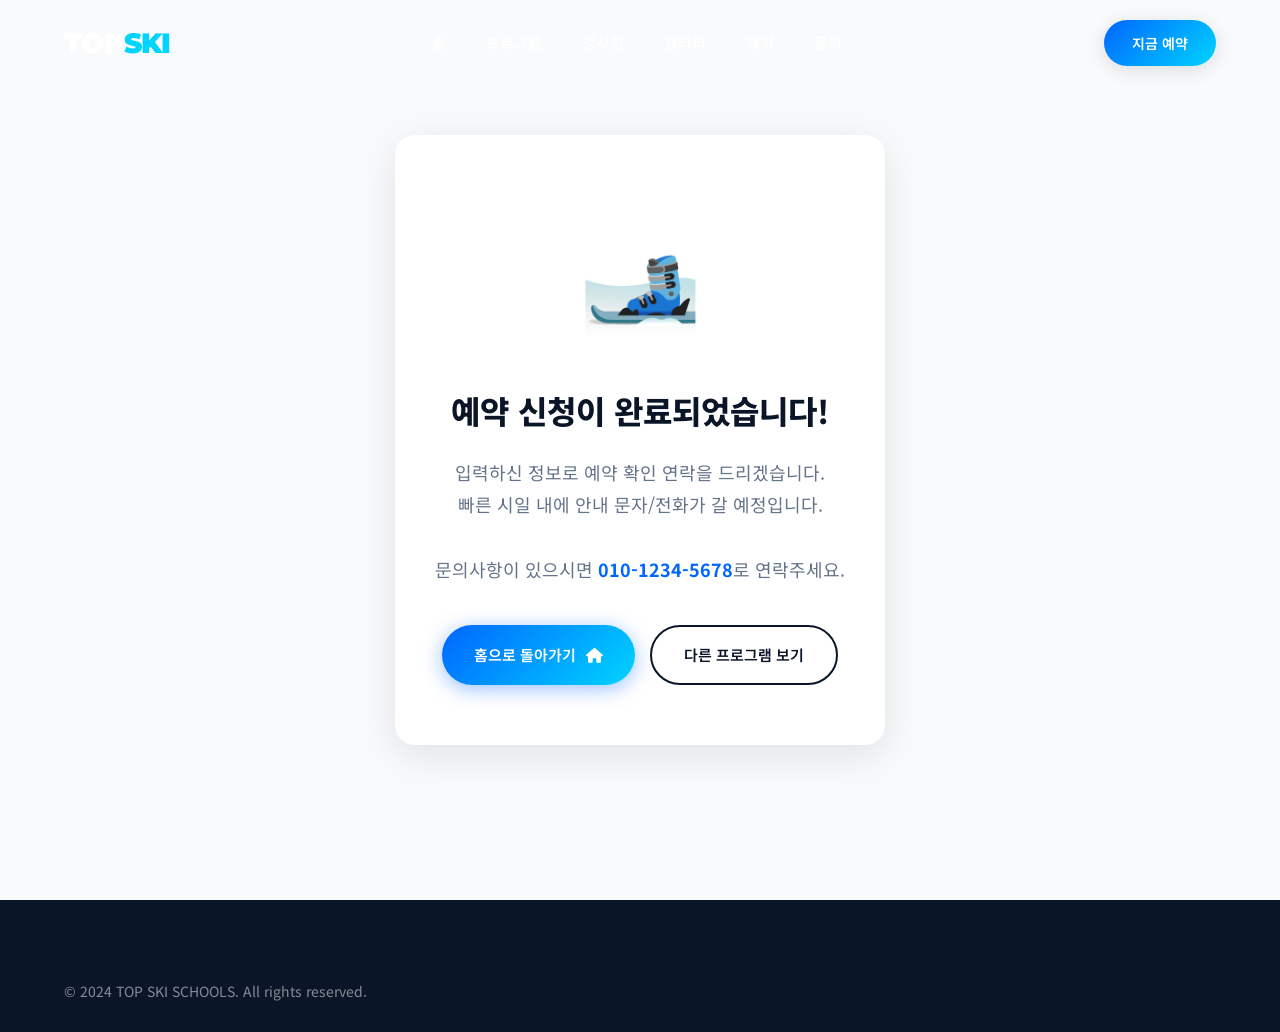
==== booking-complete.html @ 02add94c "feat: Add email notification for booking and contact forms - Integrate formsubmit.co for booking for" ====
<!DOCTYPE html>
<html lang="ko">
<head>
    <meta charset="UTF-8">
    <meta name="viewport" content="width=device-width, initial-scale=1.0">
    <title>예약 완료 - TOP SKI SCHOOLS</title>
    <link rel="stylesheet" href="css/style.css">
    <link href="https://fonts.googleapis.com/css2?family=Montserrat:wght@300;400;600;700;800;900&family=Noto+Sans+KR:wght@300;400;500;700;900&display=swap" rel="stylesheet">
    <link rel="stylesheet" href="https://cdnjs.cloudflare.com/ajax/libs/font-awesome/6.4.0/css/all.min.css">
</head>
<body>
    <!-- Navigation -->
    <nav class="navbar scrolled">
        <div class="nav-container">
            <a href="index.html" class="logo">
                <span class="logo-text">TOP<span class="accent">SKI</span></span>
            </a>
            <ul class="nav-menu">
                <li><a href="index.html" class="nav-link">홈</a></li>
                <li><a href="programs.html" class="nav-link">프로그램</a></li>
                <li><a href="instructors.html" class="nav-link">강사진</a></li>
                <li><a href="gallery.html" class="nav-link">갤러리</a></li>
                <li><a href="booking.html" class="nav-link">예약</a></li>
                <li><a href="contact.html" class="nav-link">문의</a></li>
            </ul>
            <a href="booking.html" class="nav-cta">지금 예약</a>
            <div class="hamburger">
                <span></span>
                <span></span>
                <span></span>
            </div>
        </div>
    </nav>

    <!-- Success Section -->
    <section style="min-height: 100vh; display: flex; align-items: center; justify-content: center; background: var(--light); padding-top: 100px;">
        <div class="container">
            <div style="text-align: center; max-width: 600px; margin: 0 auto; background: white; padding: 60px 40px; border-radius: 20px; box-shadow: 0 10px 40px rgba(0,0,0,0.1);">
                <div style="font-size: 100px; margin-bottom: 30px;">🎿</div>
                <h1 style="font-size: 32px; font-weight: 800; color: var(--dark); margin-bottom: 20px;">예약 신청이 완료되었습니다!</h1>
                <p style="color: var(--gray); font-size: 18px; line-height: 1.8; margin-bottom: 40px;">
                    입력하신 정보로 예약 확인 연락을 드리겠습니다.<br>
                    빠른 시일 내에 안내 문자/전화가 갈 예정입니다.<br><br>
                    문의사항이 있으시면 <strong style="color: var(--primary);">010-1234-5678</strong>로 연락주세요.
                </p>
                <div style="display: flex; gap: 15px; justify-content: center; flex-wrap: wrap;">
                    <a href="index.html" class="btn btn-primary">
                        <span>홈으로 돌아가기</span>
                        <i class="fas fa-home"></i>
                    </a>
                    <a href="programs.html" class="btn btn-outline-dark">
                        <span>다른 프로그램 보기</span>
                    </a>
                </div>
            </div>
        </div>
    </section>

    <!-- Footer -->
    <footer class="footer">
        <div class="container">
            <div class="footer-bottom" style="border-top: none; padding-top: 0;">
                <p>&copy; 2024 TOP SKI SCHOOLS. All rights reserved.</p>
            </div>
        </div>
    </footer>

    <script src="js/main.js"></script>
</body>
</html>
---- css/style.css ----
/* ============================================
   TOP SKI SCHOOLS - Main Stylesheet
   Modern, Dynamic, Responsive Design
   ============================================ */

/* CSS Variables */
:root {
    --primary: #0066FF;
    --primary-dark: #0052CC;
    --secondary: #FF4D4D;
    --accent: #00D4FF;
    --dark: #0A1628;
    --dark-light: #1A2A42;
    --light: #F8FAFC;
    --gray: #64748B;
    --gray-light: #E2E8F0;
    --white: #FFFFFF;

    --gradient-primary: linear-gradient(135deg, var(--primary) 0%, var(--accent) 100%);
    --gradient-dark: linear-gradient(135deg, var(--dark) 0%, var(--dark-light) 100%);
    --gradient-hero: linear-gradient(135deg, rgba(0,102,255,0.9) 0%, rgba(0,212,255,0.7) 100%);

    --shadow-sm: 0 2px 8px rgba(0,0,0,0.08);
    --shadow-md: 0 4px 20px rgba(0,0,0,0.12);
    --shadow-lg: 0 8px 40px rgba(0,0,0,0.16);
    --shadow-xl: 0 20px 60px rgba(0,0,0,0.2);

    --radius-sm: 8px;
    --radius-md: 12px;
    --radius-lg: 20px;
    --radius-xl: 30px;

    --transition: all 0.3s cubic-bezier(0.4, 0, 0.2, 1);
    --transition-slow: all 0.6s cubic-bezier(0.4, 0, 0.2, 1);

    --max-width: 1500px;
    --container-padding: 5%;
}

/* Reset & Base */
*, *::before, *::after {
    margin: 0;
    padding: 0;
    box-sizing: border-box;
}

html {
    scroll-behavior: smooth;
    font-size: 16px;
}

body {
    font-family: 'Noto Sans KR', 'Montserrat', sans-serif;
    background: var(--white);
    color: var(--dark);
    line-height: 1.6;
    overflow-x: hidden;
}

a {
    text-decoration: none;
    color: inherit;
    transition: var(--transition);
}

ul {
    list-style: none;
}

img {
    max-width: 100%;
    height: auto;
    display: block;
}

/* Container */
.container {
    max-width: var(--max-width);
    margin: 0 auto;
    padding: 0 var(--container-padding);
}

/* ============================================
   Preloader
   ============================================ */
.preloader {
    position: fixed;
    top: 0;
    left: 0;
    width: 100%;
    height: 100%;
    background: var(--gradient-dark);
    display: flex;
    align-items: center;
    justify-content: center;
    z-index: 10000;
    transition: opacity 0.5s, visibility 0.5s;
}

.preloader.hidden {
    opacity: 0;
    visibility: hidden;
}

.loader {
    display: flex;
    flex-direction: column;
    align-items: center;
    gap: 20px;
}

.loader .ski-icon {
    font-size: 60px;
    animation: bounce 1s ease-in-out infinite;
}

.loader span {
    color: var(--white);
    font-weight: 700;
    letter-spacing: 8px;
    font-size: 14px;
}

@keyframes bounce {
    0%, 100% { transform: translateY(0); }
    50% { transform: translateY(-20px); }
}

/* ============================================
   Navigation
   ============================================ */
.navbar {
    position: fixed;
    top: 0;
    left: 0;
    width: 100%;
    z-index: 1000;
    padding: 20px 0;
    transition: var(--transition);
}

.navbar.scrolled {
    background: rgba(255,255,255,0.98);
    padding: 15px 0;
    box-shadow: var(--shadow-md);
}

.navbar.scrolled .logo-text,
.navbar.scrolled .nav-link {
    color: var(--dark);
}

.navbar.scrolled .hamburger span {
    background: var(--dark);
}

.nav-container {
    max-width: var(--max-width);
    margin: 0 auto;
    padding: 0 var(--container-padding);
    display: flex;
    align-items: center;
    justify-content: space-between;
}

.logo-text {
    font-family: 'Montserrat', sans-serif;
    font-size: 28px;
    font-weight: 900;
    color: var(--white);
    letter-spacing: -1px;
}

.logo-text .accent {
    color: var(--accent);
}

.nav-menu {
    display: flex;
    align-items: center;
    gap: 40px;
}

.nav-link {
    font-size: 15px;
    font-weight: 500;
    color: var(--white);
    position: relative;
    padding: 5px 0;
}

.nav-link::after {
    content: '';
    position: absolute;
    bottom: 0;
    left: 0;
    width: 0;
    height: 2px;
    background: var(--accent);
    transition: var(--transition);
}

.nav-link:hover::after,
.nav-link.active::after {
    width: 100%;
}

.nav-cta {
    background: var(--gradient-primary);
    color: var(--white);
    padding: 12px 28px;
    border-radius: var(--radius-xl);
    font-weight: 600;
    font-size: 14px;
    box-shadow: var(--shadow-md);
    transition: var(--transition);
}

.nav-cta:hover {
    transform: translateY(-2px);
    box-shadow: var(--shadow-lg);
}

.hamburger {
    display: none;
    flex-direction: column;
    gap: 6px;
    cursor: pointer;
    padding: 10px;
}

.hamburger span {
    width: 28px;
    height: 2px;
    background: var(--white);
    transition: var(--transition);
}

.hamburger.active span:nth-child(1) {
    transform: rotate(45deg) translate(6px, 6px);
}

.hamburger.active span:nth-child(2) {
    opacity: 0;
}

.hamburger.active span:nth-child(3) {
    transform: rotate(-45deg) translate(6px, -6px);
}

/* ============================================
   Hero Section
   ============================================ */
.hero {
    position: relative;
    min-height: 100vh;
    display: flex;
    align-items: center;
    overflow: hidden;
}

.hero-bg {
    position: absolute;
    top: 0;
    left: 0;
    width: 100%;
    height: 100%;
    z-index: -1;
}

.hero-video {
    width: 100%;
    height: 100%;
    object-fit: cover;
}

.hero-overlay {
    position: absolute;
    top: 0;
    left: 0;
    width: 100%;
    height: 100%;
    background: linear-gradient(135deg, rgba(10,22,40,0.85) 0%, rgba(0,102,255,0.6) 100%);
}

.hero-content {
    max-width: var(--max-width);
    margin: 0 auto;
    padding: 0 var(--container-padding);
    padding-top: 100px;
    display: flex;
    align-items: center;
    justify-content: space-between;
    width: 100%;
}

.hero-text {
    max-width: 700px;
}

.hero-subtitle {
    display: inline-block;
    color: var(--accent);
    font-family: 'Montserrat', sans-serif;
    font-size: 14px;
    font-weight: 700;
    letter-spacing: 4px;
    margin-bottom: 20px;
}

.hero-title {
    color: var(--white);
    font-size: clamp(40px, 8vw, 80px);
    font-weight: 900;
    line-height: 1.1;
    margin-bottom: 25px;
}

.hero-title .line {
    display: block;
}

.hero-desc {
    color: rgba(255,255,255,0.85);
    font-size: 18px;
    line-height: 1.8;
    margin-bottom: 40px;
}

.hero-btns {
    display: flex;
    gap: 20px;
    flex-wrap: wrap;
}

.hero-stats {
    display: flex;
    flex-direction: column;
    gap: 40px;
    padding: 40px;
    background: rgba(255,255,255,0.1);
    backdrop-filter: blur(10px);
    border-radius: var(--radius-lg);
    border: 1px solid rgba(255,255,255,0.2);
}

.stat-item {
    text-align: center;
    color: var(--white);
}

.stat-number {
    display: block;
    font-family: 'Montserrat', sans-serif;
    font-size: 48px;
    font-weight: 800;
    color: var(--accent);
    line-height: 1;
}

.stat-label {
    font-size: 14px;
    opacity: 0.8;
    margin-top: 5px;
}

.scroll-indicator {
    position: absolute;
    bottom: 40px;
    left: 50%;
    transform: translateX(-50%);
    display: flex;
    flex-direction: column;
    align-items: center;
    gap: 10px;
    color: var(--white);
    font-size: 12px;
    opacity: 0.7;
}

.mouse {
    width: 26px;
    height: 40px;
    border: 2px solid rgba(255,255,255,0.5);
    border-radius: 20px;
    position: relative;
}

.wheel {
    width: 4px;
    height: 8px;
    background: var(--white);
    border-radius: 2px;
    position: absolute;
    top: 8px;
    left: 50%;
    transform: translateX(-50%);
    animation: scroll 2s infinite;
}

@keyframes scroll {
    0% { opacity: 1; transform: translateX(-50%) translateY(0); }
    100% { opacity: 0; transform: translateX(-50%) translateY(15px); }
}

@keyframes fadeInUp {
    to { opacity: 0.7; }
}

/* Diagonal Elements */
.diagonal-bottom {
    position: absolute;
    bottom: -1px;
    left: 0;
    width: 100%;
    height: 150px;
    background: var(--white);
    clip-path: polygon(0 100%, 100% 100%, 100% 0);
}

.diagonal-top {
    position: absolute;
    top: -1px;
    left: 0;
    width: 100%;
    height: 150px;
    background: var(--white);
    clip-path: polygon(0 0, 100% 100%, 0 100%);
}

.diagonal-section {
    position: absolute;
    bottom: -80px;
    left: 0;
    width: 100%;
    height: 160px;
    background: inherit;
    transform: skewY(-3deg);
    z-index: 1;
}

.diagonal-section.reverse {
    transform: skewY(3deg);
}

/* ============================================
   Buttons
   ============================================ */
.btn {
    display: inline-flex;
    align-items: center;
    gap: 10px;
    padding: 16px 32px;
    border-radius: var(--radius-xl);
    font-weight: 600;
    font-size: 15px;
    cursor: pointer;
    transition: var(--transition);
    border: none;
    outline: none;
}

.btn-primary {
    background: var(--gradient-primary);
    color: var(--white);
    box-shadow: 0 4px 20px rgba(0,102,255,0.4);
}

.btn-primary:hover {
    transform: translateY(-3px);
    box-shadow: 0 8px 30px rgba(0,102,255,0.5);
}

.btn-primary i {
    transition: var(--transition);
}

.btn-primary:hover i {
    transform: translateX(5px);
}

.btn-outline {
    background: transparent;
    color: var(--white);
    border: 2px solid rgba(255,255,255,0.5);
}

.btn-outline:hover {
    background: var(--white);
    color: var(--dark);
    border-color: var(--white);
}

.btn-outline-dark {
    background: transparent;
    color: var(--dark);
    border: 2px solid var(--dark);
}

.btn-outline-dark:hover {
    background: var(--dark);
    color: var(--white);
}

.btn-outline-white {
    background: transparent;
    color: var(--white);
    border: 2px solid var(--white);
}

.btn-outline-white:hover {
    background: var(--white);
    color: var(--dark);
}

.btn-white {
    background: var(--white);
    color: var(--primary);
    box-shadow: var(--shadow-lg);
}

.btn-white:hover {
    transform: translateY(-3px);
    box-shadow: var(--shadow-xl);
}

.btn-large {
    padding: 20px 40px;
    font-size: 16px;
}

.btn-small {
    padding: 10px 20px;
    font-size: 13px;
}

/* ============================================
   Section Styles
   ============================================ */
section {
    position: relative;
    padding: 120px 0;
    overflow: hidden;
}

.section-header {
    text-align: center;
    margin-bottom: 60px;
}

.section-header.light .section-title {
    color: var(--white);
}

.section-header.light .section-tag {
    color: var(--accent);
}

.section-tag {
    display: inline-block;
    font-family: 'Montserrat', sans-serif;
    font-size: 13px;
    font-weight: 700;
    letter-spacing: 3px;
    color: var(--primary);
    margin-bottom: 15px;
}

.section-title {
    font-size: clamp(32px, 5vw, 48px);
    font-weight: 800;
    color: var(--dark);
    line-height: 1.2;
}

/* ============================================
   Features Section
   ============================================ */
.features {
    background: var(--light);
    padding-bottom: 180px;
}

.features-grid {
    display: grid;
    grid-template-columns: repeat(4, 1fr);
    gap: 30px;
}

.feature-card {
    background: var(--white);
    padding: 40px 30px;
    border-radius: var(--radius-lg);
    text-align: center;
    box-shadow: var(--shadow-sm);
    transition: var(--transition);
    position: relative;
    overflow: hidden;
}

.feature-card::before {
    content: '';
    position: absolute;
    top: 0;
    left: 0;
    width: 100%;
    height: 4px;
    background: var(--gradient-primary);
    transform: scaleX(0);
    transition: var(--transition);
}

.feature-card:hover {
    transform: translateY(-10px);
    box-shadow: var(--shadow-lg);
}

.feature-card:hover::before {
    transform: scaleX(1);
}

.feature-icon {
    width: 80px;
    height: 80px;
    margin: 0 auto 25px;
    background: var(--gradient-primary);
    border-radius: 50%;
    display: flex;
    align-items: center;
    justify-content: center;
    font-size: 32px;
    color: var(--white);
}

.feature-card h3 {
    font-size: 20px;
    font-weight: 700;
    margin-bottom: 15px;
    color: var(--dark);
}

.feature-card p {
    font-size: 15px;
    color: var(--gray);
    line-height: 1.7;
}

/* ============================================
   Programs Preview
   ============================================ */
.programs-preview {
    padding-top: 80px;
}

.programs-showcase {
    display: grid;
    grid-template-columns: 1.2fr 1fr;
    gap: 30px;
    margin-bottom: 50px;
}

.program-card {
    background: var(--white);
    border-radius: var(--radius-lg);
    overflow: hidden;
    box-shadow: var(--shadow-md);
    transition: var(--transition);
}

.program-card:hover {
    transform: translateY(-10px);
    box-shadow: var(--shadow-xl);
}

.program-card.large .program-image {
    height: 350px;
}

.program-image {
    position: relative;
    height: 200px;
    overflow: hidden;
}

.program-image img {
    width: 100%;
    height: 100%;
    object-fit: cover;
    transition: var(--transition-slow);
}

.program-card:hover .program-image img {
    transform: scale(1.1);
}

.program-overlay {
    position: absolute;
    top: 20px;
    left: 20px;
}

.program-tag {
    background: var(--secondary);
    color: var(--white);
    padding: 6px 14px;
    border-radius: var(--radius-sm);
    font-size: 12px;
    font-weight: 700;
}

.program-content {
    padding: 30px;
}

.program-content h3 {
    font-size: 24px;
    font-weight: 700;
    margin-bottom: 10px;
    color: var(--dark);
}

.program-card.large .program-content h3 {
    font-size: 28px;
}

.program-content p {
    color: var(--gray);
    margin-bottom: 20px;
    line-height: 1.6;
}

.program-meta {
    display: flex;
    gap: 20px;
    margin-bottom: 20px;
    color: var(--gray);
    font-size: 14px;
}

.program-meta i {
    color: var(--primary);
    margin-right: 5px;
}

.program-stack {
    display: flex;
    flex-direction: column;
    gap: 30px;
}

.link-arrow {
    color: var(--primary);
    font-weight: 600;
    font-size: 14px;
}

.link-arrow:hover {
    color: var(--primary-dark);
}

.programs-cta {
    text-align: center;
}

/* ============================================
   Parallax Banner
   ============================================ */
.parallax-banner {
    position: relative;
    min-height: 500px;
    display: flex;
    align-items: center;
    justify-content: center;
    text-align: center;
    background: url('https://images.unsplash.com/photo-1551524559-8af4e6624178?w=1920') center/cover fixed;
    padding: 150px 0;
}

.parallax-banner::before {
    content: '';
    position: absolute;
    top: 0;
    left: 0;
    width: 100%;
    height: 100%;
    background: var(--gradient-hero);
}

.parallax-content {
    position: relative;
    z-index: 2;
}

.parallax-content h2 {
    font-size: clamp(28px, 5vw, 48px);
    font-weight: 800;
    color: var(--white);
    margin-bottom: 20px;
}

.parallax-content p {
    font-size: 20px;
    color: rgba(255,255,255,0.9);
    margin-bottom: 40px;
}

.parallax-content strong {
    color: var(--accent);
}

.parallax-banner .diagonal-top,
.parallax-banner .diagonal-bottom {
    background: var(--white);
    z-index: 3;
}

/* ============================================
   Instructors Preview
   ============================================ */
.instructors-preview {
    background: var(--white);
}

.instructors-slider {
    display: grid;
    grid-template-columns: repeat(4, 1fr);
    gap: 30px;
    margin-bottom: 50px;
}

.instructor-card {
    background: var(--white);
    border-radius: var(--radius-lg);
    overflow: hidden;
    box-shadow: var(--shadow-md);
    transition: var(--transition);
}

.instructor-card:hover {
    transform: translateY(-10px);
    box-shadow: var(--shadow-xl);
}

.instructor-image {
    position: relative;
    height: 280px;
    overflow: hidden;
}

.instructor-image img {
    width: 100%;
    height: 100%;
    object-fit: cover;
    transition: var(--transition-slow);
}

.instructor-card:hover .instructor-image img {
    transform: scale(1.1);
}

.instructor-social {
    position: absolute;
    bottom: -50px;
    left: 50%;
    transform: translateX(-50%);
    display: flex;
    gap: 10px;
    transition: var(--transition);
}

.instructor-card:hover .instructor-social {
    bottom: 20px;
}

.instructor-social a {
    width: 40px;
    height: 40px;
    background: var(--white);
    border-radius: 50%;
    display: flex;
    align-items: center;
    justify-content: center;
    color: var(--dark);
    font-size: 16px;
    box-shadow: var(--shadow-md);
}

.instructor-social a:hover {
    background: var(--primary);
    color: var(--white);
}

.instructor-info {
    padding: 25px;
    text-align: center;
}

.instructor-info h4 {
    font-size: 20px;
    font-weight: 700;
    margin-bottom: 5px;
    color: var(--dark);
}

.instructor-title {
    display: block;
    color: var(--primary);
    font-size: 13px;
    font-weight: 600;
    margin-bottom: 10px;
}

.instructor-info p {
    color: var(--gray);
    font-size: 14px;
}

.instructors-cta {
    text-align: center;
}

/* ============================================
   Testimonials
   ============================================ */
.testimonials {
    background: var(--gradient-dark);
    padding-bottom: 180px;
}

.testimonials-grid {
    display: grid;
    grid-template-columns: repeat(3, 1fr);
    gap: 30px;
}

.testimonial-card {
    background: rgba(255,255,255,0.05);
    backdrop-filter: blur(10px);
    border: 1px solid rgba(255,255,255,0.1);
    padding: 40px;
    border-radius: var(--radius-lg);
    transition: var(--transition);
}

.testimonial-card:hover {
    transform: translateY(-10px);
    background: rgba(255,255,255,0.1);
}

.testimonial-rating {
    margin-bottom: 20px;
}

.testimonial-rating i {
    color: #FFD700;
    font-size: 16px;
}

.testimonial-text {
    color: rgba(255,255,255,0.9);
    font-size: 16px;
    line-height: 1.8;
    margin-bottom: 25px;
    font-style: italic;
}

.testimonial-author {
    display: flex;
    align-items: center;
    gap: 15px;
}

.testimonial-author img {
    width: 50px;
    height: 50px;
    border-radius: 50%;
    object-fit: cover;
}

.testimonial-author strong {
    display: block;
    color: var(--white);
    font-size: 16px;
}

.testimonial-author span {
    color: var(--accent);
    font-size: 13px;
}

/* ============================================
   Gallery Preview
   ============================================ */
.gallery-preview {
    background: var(--white);
    padding-top: 80px;
}

.gallery-grid {
    display: grid;
    grid-template-columns: repeat(4, 1fr);
    grid-template-rows: repeat(2, 200px);
    gap: 20px;
    margin-bottom: 50px;
}

.gallery-item {
    position: relative;
    border-radius: var(--radius-md);
    overflow: hidden;
    cursor: pointer;
}

.gallery-item.large {
    grid-column: span 2;
    grid-row: span 2;
}

.gallery-item img {
    width: 100%;
    height: 100%;
    object-fit: cover;
    transition: var(--transition-slow);
}

.gallery-item:hover img {
    transform: scale(1.1);
}

.gallery-overlay {
    position: absolute;
    top: 0;
    left: 0;
    width: 100%;
    height: 100%;
    background: rgba(0,102,255,0.7);
    display: flex;
    align-items: center;
    justify-content: center;
    opacity: 0;
    transition: var(--transition);
}

.gallery-item:hover .gallery-overlay {
    opacity: 1;
}

.gallery-overlay i {
    color: var(--white);
    font-size: 32px;
}

.gallery-cta {
    text-align: center;
}

/* ============================================
   CTA Section
   ============================================ */
.cta-section {
    background: var(--gradient-primary);
    padding: 150px 0;
    text-align: center;
}

.cta-content h2 {
    font-size: clamp(28px, 5vw, 42px);
    font-weight: 800;
    color: var(--white);
    margin-bottom: 15px;
}

.cta-content p {
    font-size: 18px;
    color: rgba(255,255,255,0.9);
    margin-bottom: 40px;
}

.cta-buttons {
    display: flex;
    gap: 20px;
    justify-content: center;
    flex-wrap: wrap;
}

.cta-section .diagonal-top {
    background: var(--white);
}

/* ============================================
   Footer
   ============================================ */
.footer {
    background: var(--dark);
    color: var(--white);
    padding: 80px 0 30px;
}

.footer-grid {
    display: grid;
    grid-template-columns: 1.5fr 1fr 1fr 1.2fr;
    gap: 60px;
    margin-bottom: 60px;
}

.footer-brand .logo {
    display: inline-block;
    margin-bottom: 20px;
}

.footer-brand p {
    color: rgba(255,255,255,0.7);
    font-size: 15px;
    line-height: 1.8;
    margin-bottom: 25px;
}

.footer-social {
    display: flex;
    gap: 12px;
}

.footer-social a {
    width: 44px;
    height: 44px;
    background: rgba(255,255,255,0.1);
    border-radius: 50%;
    display: flex;
    align-items: center;
    justify-content: center;
    color: var(--white);
    font-size: 18px;
    transition: var(--transition);
}

.footer-social a:hover {
    background: var(--primary);
    transform: translateY(-3px);
}

.footer-links h4,
.footer-contact h4 {
    font-size: 18px;
    font-weight: 700;
    margin-bottom: 25px;
    color: var(--white);
}

.footer-links ul li {
    margin-bottom: 12px;
}

.footer-links ul li a {
    color: rgba(255,255,255,0.7);
    font-size: 15px;
    transition: var(--transition);
}

.footer-links ul li a:hover {
    color: var(--accent);
    padding-left: 5px;
}

.footer-contact ul li {
    display: flex;
    align-items: flex-start;
    gap: 15px;
    margin-bottom: 18px;
    color: rgba(255,255,255,0.7);
    font-size: 15px;
}

.footer-contact ul li i {
    color: var(--accent);
    font-size: 16px;
    margin-top: 3px;
}

.footer-bottom {
    padding-top: 30px;
    border-top: 1px solid rgba(255,255,255,0.1);
    display: flex;
    justify-content: space-between;
    align-items: center;
    flex-wrap: wrap;
    gap: 20px;
}

.footer-bottom p {
    color: rgba(255,255,255,0.5);
    font-size: 14px;
}

.footer-bottom-links {
    display: flex;
    gap: 30px;
}

.footer-bottom-links a {
    color: rgba(255,255,255,0.5);
    font-size: 14px;
}

.footer-bottom-links a:hover {
    color: var(--white);
}

/* ============================================
   Page Headers
   ============================================ */
.page-header {
    position: relative;
    padding: 180px 0 120px;
    background: var(--gradient-dark);
    text-align: center;
    overflow: hidden;
}

.page-header::before {
    content: '';
    position: absolute;
    top: 0;
    left: 0;
    width: 100%;
    height: 100%;
    background: url('https://images.unsplash.com/photo-1551524559-8af4e6624178?w=1920') center/cover;
    opacity: 0.3;
}

.page-header-content {
    position: relative;
    z-index: 2;
}

.page-header .section-tag {
    color: var(--accent);
}

.page-header .section-title {
    color: var(--white);
    margin-bottom: 15px;
}

.page-header p {
    color: rgba(255,255,255,0.8);
    font-size: 18px;
    max-width: 600px;
    margin: 0 auto;
}

.page-header .diagonal-bottom {
    background: var(--white);
}

/* ============================================
   Programs Page
   ============================================ */
.programs-section {
    padding: 100px 0;
}

.programs-filter {
    display: flex;
    justify-content: center;
    gap: 15px;
    margin-bottom: 50px;
    flex-wrap: wrap;
}

.filter-btn {
    padding: 12px 28px;
    border: 2px solid var(--gray-light);
    border-radius: var(--radius-xl);
    background: transparent;
    color: var(--gray);
    font-weight: 600;
    font-size: 14px;
    cursor: pointer;
    transition: var(--transition);
}

.filter-btn:hover,
.filter-btn.active {
    border-color: var(--primary);
    background: var(--primary);
    color: var(--white);
}

.programs-grid {
    display: grid;
    grid-template-columns: repeat(3, 1fr);
    gap: 30px;
}

.program-card-full {
    background: var(--white);
    border-radius: var(--radius-lg);
    overflow: hidden;
    box-shadow: var(--shadow-md);
    transition: var(--transition);
}

.program-card-full:hover {
    transform: translateY(-10px);
    box-shadow: var(--shadow-xl);
}

.program-card-full .program-image {
    height: 250px;
}

.program-card-full .program-content {
    padding: 30px;
}

.program-card-full h3 {
    font-size: 22px;
    font-weight: 700;
    margin-bottom: 10px;
    color: var(--dark);
}

.program-level {
    display: inline-block;
    padding: 4px 12px;
    border-radius: var(--radius-sm);
    font-size: 12px;
    font-weight: 600;
    margin-bottom: 15px;
}

.program-level.beginner {
    background: #E8F5E9;
    color: #2E7D32;
}

.program-level.intermediate {
    background: #FFF3E0;
    color: #EF6C00;
}

.program-level.advanced {
    background: #FCE4EC;
    color: #C2185B;
}

.program-features {
    margin: 20px 0;
    padding: 20px 0;
    border-top: 1px solid var(--gray-light);
    border-bottom: 1px solid var(--gray-light);
}

.program-features li {
    display: flex;
    align-items: center;
    gap: 10px;
    margin-bottom: 10px;
    color: var(--gray);
    font-size: 14px;
}

.program-features li:last-child {
    margin-bottom: 0;
}

.program-features i {
    color: var(--primary);
    font-size: 12px;
}

.program-price {
    display: flex;
    align-items: baseline;
    gap: 5px;
    margin-bottom: 20px;
}

.program-price .price {
    font-size: 28px;
    font-weight: 800;
    color: var(--primary);
}

.program-price span {
    color: var(--gray);
    font-size: 14px;
}

/* ============================================
   Instructors Page
   ============================================ */
.instructors-section {
    padding: 100px 0;
}

.instructors-grid {
    display: grid;
    grid-template-columns: repeat(3, 1fr);
    gap: 40px;
}

.instructor-card-full {
    background: var(--white);
    border-radius: var(--radius-lg);
    overflow: hidden;
    box-shadow: var(--shadow-md);
    transition: var(--transition);
}

.instructor-card-full:hover {
    transform: translateY(-10px);
    box-shadow: var(--shadow-xl);
}

.instructor-card-full .instructor-image {
    height: 350px;
}

.instructor-card-full .instructor-info {
    padding: 30px;
}

.instructor-card-full h4 {
    font-size: 24px;
}

.instructor-bio {
    color: var(--gray);
    font-size: 15px;
    line-height: 1.7;
    margin-top: 15px;
}

.instructor-certs {
    display: flex;
    flex-wrap: wrap;
    gap: 8px;
    margin-top: 15px;
}

.instructor-certs span {
    padding: 5px 12px;
    background: var(--light);
    border-radius: var(--radius-sm);
    font-size: 12px;
    font-weight: 600;
    color: var(--primary);
}

/* ============================================
   Gallery Page
   ============================================ */
.gallery-section {
    padding: 100px 0;
}

.gallery-full-grid {
    display: grid;
    grid-template-columns: repeat(4, 1fr);
    gap: 20px;
}

.gallery-full-grid .gallery-item:nth-child(1),
.gallery-full-grid .gallery-item:nth-child(6) {
    grid-column: span 2;
    grid-row: span 2;
}

.gallery-full-grid .gallery-item {
    height: 250px;
}

.gallery-full-grid .gallery-item:nth-child(1),
.gallery-full-grid .gallery-item:nth-child(6) {
    height: auto;
}

/* ============================================
   Booking Page
   ============================================ */
.booking-section {
    padding: 100px 0;
    background: var(--light);
}

.booking-wrapper {
    display: grid;
    grid-template-columns: 1fr 1.5fr;
    gap: 60px;
}

.booking-info {
    background: var(--gradient-dark);
    padding: 50px;
    border-radius: var(--radius-lg);
    color: var(--white);
}

.booking-info h3 {
    font-size: 28px;
    font-weight: 700;
    margin-bottom: 20px;
}

.booking-info p {
    color: rgba(255,255,255,0.8);
    line-height: 1.8;
    margin-bottom: 40px;
}

.booking-contact-list li {
    display: flex;
    align-items: center;
    gap: 15px;
    margin-bottom: 25px;
    font-size: 16px;
}

.booking-contact-list i {
    width: 50px;
    height: 50px;
    background: rgba(255,255,255,0.1);
    border-radius: 50%;
    display: flex;
    align-items: center;
    justify-content: center;
    color: var(--accent);
    font-size: 20px;
}

.booking-form-wrapper {
    background: var(--white);
    padding: 50px;
    border-radius: var(--radius-lg);
    box-shadow: var(--shadow-lg);
}

.booking-form-wrapper h3 {
    font-size: 28px;
    font-weight: 700;
    margin-bottom: 30px;
    color: var(--dark);
}

.form-row {
    display: grid;
    grid-template-columns: 1fr 1fr;
    gap: 20px;
    margin-bottom: 20px;
}

.form-group {
    margin-bottom: 20px;
}

.form-group label {
    display: block;
    margin-bottom: 8px;
    font-weight: 600;
    font-size: 14px;
    color: var(--dark);
}

.form-group input,
.form-group select,
.form-group textarea {
    width: 100%;
    padding: 15px 20px;
    border: 2px solid var(--gray-light);
    border-radius: var(--radius-md);
    font-size: 15px;
    font-family: inherit;
    transition: var(--transition);
}

.form-group input:focus,
.form-group select:focus,
.form-group textarea:focus {
    outline: none;
    border-color: var(--primary);
}

.form-group textarea {
    min-height: 120px;
    resize: vertical;
}

/* ============================================
   Contact Page
   ============================================ */
.contact-section {
    padding: 100px 0;
}

.contact-wrapper {
    display: grid;
    grid-template-columns: 1fr 1fr;
    gap: 60px;
}

.contact-info h3 {
    font-size: 32px;
    font-weight: 700;
    margin-bottom: 20px;
    color: var(--dark);
}

.contact-info > p {
    color: var(--gray);
    line-height: 1.8;
    margin-bottom: 40px;
}

.contact-list li {
    display: flex;
    align-items: flex-start;
    gap: 20px;
    margin-bottom: 30px;
}

.contact-list .icon {
    width: 60px;
    height: 60px;
    background: var(--gradient-primary);
    border-radius: var(--radius-md);
    display: flex;
    align-items: center;
    justify-content: center;
    color: var(--white);
    font-size: 24px;
    flex-shrink: 0;
}

.contact-list h4 {
    font-size: 18px;
    font-weight: 700;
    margin-bottom: 5px;
    color: var(--dark);
}

.contact-list p {
    color: var(--gray);
    font-size: 15px;
    line-height: 1.6;
}

.contact-form {
    background: var(--white);
    padding: 50px;
    border-radius: var(--radius-lg);
    box-shadow: var(--shadow-lg);
}

.contact-form h3 {
    font-size: 24px;
    font-weight: 700;
    margin-bottom: 30px;
    color: var(--dark);
}

.map-section {
    padding: 0 0 100px;
}

.map-container {
    height: 450px;
    border-radius: var(--radius-lg);
    overflow: hidden;
    box-shadow: var(--shadow-lg);
}

.map-container iframe {
    width: 100%;
    height: 100%;
    border: none;
}

/* ============================================
   Responsive Design
   ============================================ */
@media (max-width: 1200px) {
    .features-grid {
        grid-template-columns: repeat(2, 1fr);
    }

    .instructors-slider {
        grid-template-columns: repeat(2, 1fr);
    }

    .testimonials-grid {
        grid-template-columns: repeat(2, 1fr);
    }

    .programs-grid {
        grid-template-columns: repeat(2, 1fr);
    }

    .instructors-grid {
        grid-template-columns: repeat(2, 1fr);
    }

    .footer-grid {
        grid-template-columns: repeat(2, 1fr);
    }
}

@media (max-width: 992px) {
    .nav-menu {
        position: fixed;
        top: 0;
        right: -100%;
        width: 300px;
        height: 100vh;
        background: var(--dark);
        flex-direction: column;
        justify-content: center;
        gap: 30px;
        transition: var(--transition);
    }

    .nav-menu.active {
        right: 0;
    }

    .nav-link {
        color: var(--white);
        font-size: 18px;
    }

    .nav-cta {
        display: none;
    }

    .hamburger {
        display: flex;
    }

    .hero-content {
        flex-direction: column;
        text-align: center;
        gap: 50px;
    }

    .hero-stats {
        flex-direction: row;
        width: 100%;
        justify-content: center;
    }

    .hero-btns {
        justify-content: center;
    }

    .programs-showcase {
        grid-template-columns: 1fr;
    }

    .program-stack {
        flex-direction: row;
    }

    .booking-wrapper,
    .contact-wrapper {
        grid-template-columns: 1fr;
    }

    .gallery-grid,
    .gallery-full-grid {
        grid-template-columns: repeat(2, 1fr);
    }
}

@media (max-width: 768px) {
    :root {
        --container-padding: 6%;
    }

    section {
        padding: 80px 0;
    }

    .features-grid,
    .instructors-slider,
    .testimonials-grid,
    .programs-grid,
    .instructors-grid {
        grid-template-columns: 1fr;
    }

    .hero-stats {
        flex-direction: column;
        gap: 20px;
    }

    .stat-number {
        font-size: 36px;
    }

    .program-stack {
        flex-direction: column;
    }

    .footer-grid {
        grid-template-columns: 1fr;
        gap: 40px;
    }

    .footer-bottom {
        flex-direction: column;
        text-align: center;
    }

    .form-row {
        grid-template-columns: 1fr;
    }

    .diagonal-bottom,
    .diagonal-top {
        height: 80px;
    }

    .parallax-banner {
        padding: 100px 20px;
    }

    .booking-info,
    .booking-form-wrapper,
    .contact-form {
        padding: 30px;
    }
}

@media (max-width: 480px) {
    .hero-title {
        font-size: 36px;
    }

    .hero-btns {
        flex-direction: column;
        width: 100%;
    }

    .btn {
        width: 100%;
        justify-content: center;
    }

    .gallery-grid,
    .gallery-full-grid {
        grid-template-columns: 1fr;
    }

    .gallery-item.large {
        grid-column: span 1;
        grid-row: span 1;
    }

    .cta-buttons {
        flex-direction: column;
    }
}

/* ============================================
   CSS Animation Classes
   ============================================ */

/* Scroll Progress Bar */
.scroll-progress {
    position: fixed;
    top: 0;
    left: 0;
    width: 100%;
    height: 3px;
    background: linear-gradient(90deg, var(--primary), var(--accent));
    z-index: 9999;
    transform-origin: left;
    transform: scaleX(0);
}

/* Reveal Animation */
.reveal-element {
    opacity: 0;
    transform: translateY(30px);
    transition: opacity 0.6s ease-out, transform 0.6s ease-out;
}

.reveal-element.revealed {
    opacity: 1;
    transform: translateY(0);
}

/* Staggered reveal for grid items */
.features-grid .reveal-element:nth-child(1) { transition-delay: 0s; }
.features-grid .reveal-element:nth-child(2) { transition-delay: 0.1s; }
.features-grid .reveal-element:nth-child(3) { transition-delay: 0.2s; }
.features-grid .reveal-element:nth-child(4) { transition-delay: 0.3s; }

.programs-grid .reveal-element:nth-child(1) { transition-delay: 0s; }
.programs-grid .reveal-element:nth-child(2) { transition-delay: 0.1s; }
.programs-grid .reveal-element:nth-child(3) { transition-delay: 0.15s; }
.programs-grid .reveal-element:nth-child(4) { transition-delay: 0.2s; }
.programs-grid .reveal-element:nth-child(5) { transition-delay: 0.25s; }
.programs-grid .reveal-element:nth-child(6) { transition-delay: 0.3s; }
.programs-grid .reveal-element:nth-child(7) { transition-delay: 0.35s; }
.programs-grid .reveal-element:nth-child(8) { transition-delay: 0.4s; }
.programs-grid .reveal-element:nth-child(9) { transition-delay: 0.45s; }

.instructors-slider .reveal-element:nth-child(1),
.instructors-grid .reveal-element:nth-child(1) { transition-delay: 0s; }
.instructors-slider .reveal-element:nth-child(2),
.instructors-grid .reveal-element:nth-child(2) { transition-delay: 0.1s; }
.instructors-slider .reveal-element:nth-child(3),
.instructors-grid .reveal-element:nth-child(3) { transition-delay: 0.2s; }
.instructors-slider .reveal-element:nth-child(4),
.instructors-grid .reveal-element:nth-child(4) { transition-delay: 0.3s; }
.instructors-slider .reveal-element:nth-child(5),
.instructors-grid .reveal-element:nth-child(5) { transition-delay: 0.4s; }
.instructors-slider .reveal-element:nth-child(6),
.instructors-grid .reveal-element:nth-child(6) { transition-delay: 0.5s; }

.testimonials-grid .reveal-element:nth-child(1) { transition-delay: 0s; }
.testimonials-grid .reveal-element:nth-child(2) { transition-delay: 0.15s; }
.testimonials-grid .reveal-element:nth-child(3) { transition-delay: 0.3s; }

.gallery-grid .reveal-element:nth-child(1),
.gallery-full-grid .reveal-element:nth-child(1) { transition-delay: 0s; }
.gallery-grid .reveal-element:nth-child(2),
.gallery-full-grid .reveal-element:nth-child(2) { transition-delay: 0.05s; }
.gallery-grid .reveal-element:nth-child(3),
.gallery-full-grid .reveal-element:nth-child(3) { transition-delay: 0.1s; }
.gallery-grid .reveal-element:nth-child(4),
.gallery-full-grid .reveal-element:nth-child(4) { transition-delay: 0.15s; }
.gallery-grid .reveal-element:nth-child(5),
.gallery-full-grid .reveal-element:nth-child(5) { transition-delay: 0.2s; }
.gallery-grid .reveal-element:nth-child(6),
.gallery-full-grid .reveal-element:nth-child(6) { transition-delay: 0.25s; }
.gallery-grid .reveal-element:nth-child(7),
.gallery-full-grid .reveal-element:nth-child(7) { transition-delay: 0.3s; }
.gallery-grid .reveal-element:nth-child(8),
.gallery-full-grid .reveal-element:nth-child(8) { transition-delay: 0.35s; }
.gallery-grid .reveal-element:nth-child(9),
.gallery-full-grid .reveal-element:nth-child(9) { transition-delay: 0.4s; }
.gallery-grid .reveal-element:nth-child(10),
.gallery-full-grid .reveal-element:nth-child(10) { transition-delay: 0.45s; }
.gallery-grid .reveal-element:nth-child(11),
.gallery-full-grid .reveal-element:nth-child(11) { transition-delay: 0.5s; }
.gallery-grid .reveal-element:nth-child(12),
.gallery-full-grid .reveal-element:nth-child(12) { transition-delay: 0.55s; }

/* Hero Section - Always visible with entrance animation */
.hero-subtitle,
.hero-title .line,
.hero-desc,
.hero-btns {
    opacity: 1;
    transform: none;
    animation: fadeInUp 0.8s ease-out forwards;
}

.hero-subtitle { animation-delay: 0.2s; }
.hero-title .line:nth-child(1) { animation-delay: 0.4s; }
.hero-title .line:nth-child(2) { animation-delay: 0.6s; }
.hero-desc { animation-delay: 0.8s; }
.hero-btns { animation-delay: 1s; }

@keyframes fadeInUp {
    from {
        opacity: 0;
        transform: translateY(30px);
    }
    to {
        opacity: 1;
        transform: translateY(0);
    }
}

@keyframes fadeIn {
    from {
        opacity: 0;
    }
    to {
        opacity: 1;
    }
}

/* Form focus animation */
.form-group.focused input,
.form-group.focused select,
.form-group.focused textarea {
    border-color: var(--primary);
    box-shadow: 0 0 0 3px rgba(0, 102, 255, 0.1);
}

/* Hover lift effect for cards */
.feature-card,
.program-card,
.program-card-full,
.instructor-card,
.instructor-card-full,
.testimonial-card {
    transition: transform 0.3s ease, box-shadow 0.3s ease;
}

.feature-card:hover,
.program-card:hover,
.program-card-full:hover,
.instructor-card:hover,
.instructor-card-full:hover,
.testimonial-card:hover {
    transform: translateY(-10px);
}
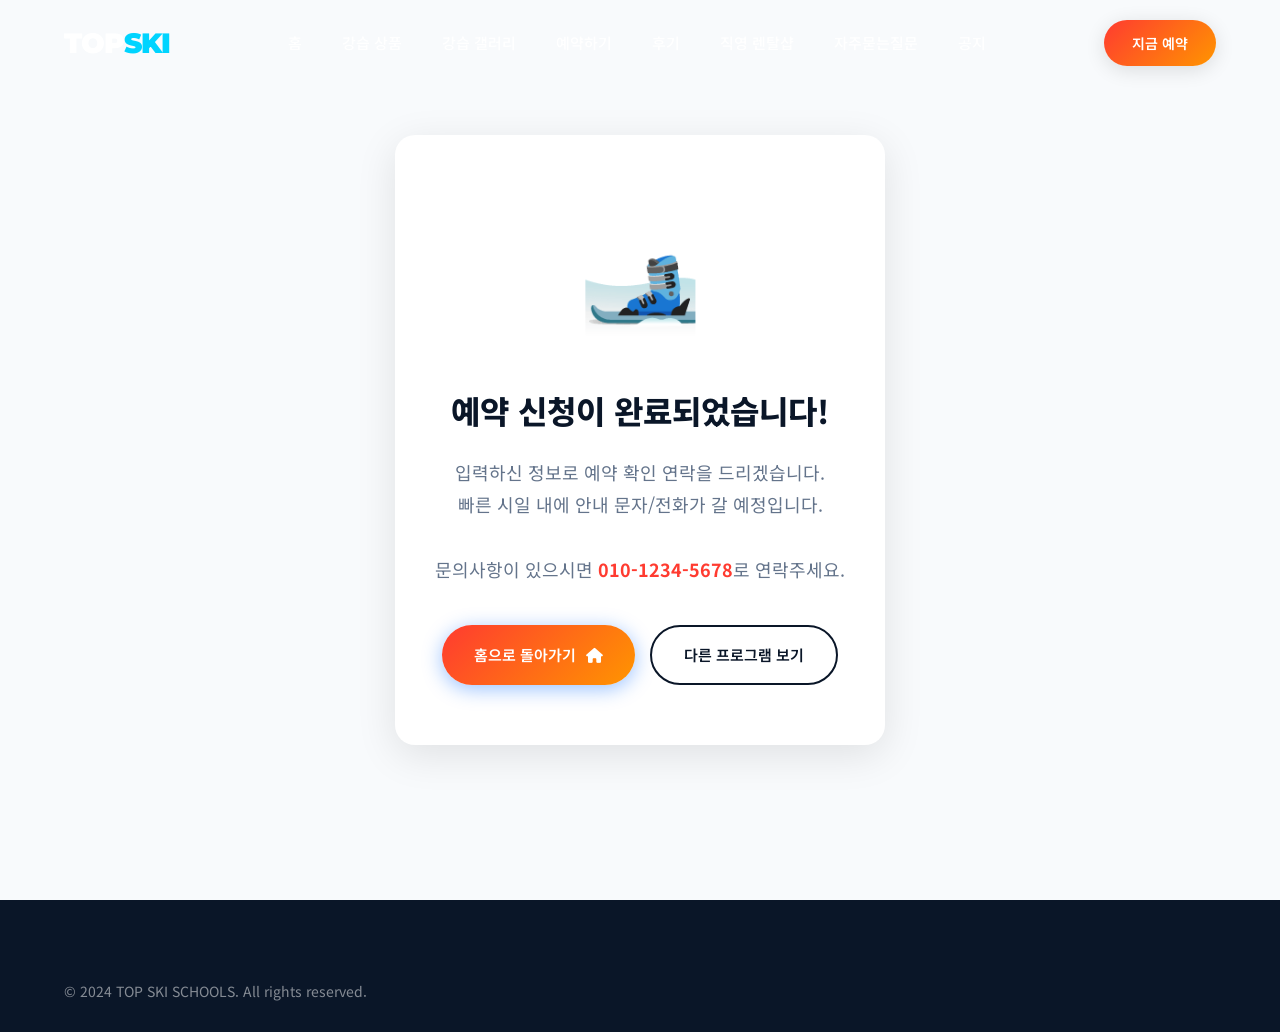
==== commit 8a8689df: "feat: Add new pages and redesign menu structure with snow effect - Update navigation menu structure " ====
--- a/booking-complete.html
+++ b/booking-complete.html
@@ -17,11 +17,13 @@
             </a>
             <ul class="nav-menu">
                 <li><a href="index.html" class="nav-link">홈</a></li>
-                <li><a href="programs.html" class="nav-link">프로그램</a></li>
-                <li><a href="instructors.html" class="nav-link">강사진</a></li>
-                <li><a href="gallery.html" class="nav-link">갤러리</a></li>
-                <li><a href="booking.html" class="nav-link">예약</a></li>
-                <li><a href="contact.html" class="nav-link">문의</a></li>
+                <li><a href="programs.html" class="nav-link">강습 상품</a></li>
+                <li><a href="gallery.html" class="nav-link">강습 갤러리</a></li>
+                <li><a href="booking.html" class="nav-link">예약하기</a></li>
+                <li><a href="reviews.html" class="nav-link">후기</a></li>
+                <li><a href="rental.html" class="nav-link">직영 렌탈샵</a></li>
+                <li><a href="faq.html" class="nav-link">자주묻는질문</a></li>
+                <li><a href="notice.html" class="nav-link">공지</a></li>
             </ul>
             <a href="booking.html" class="nav-cta">지금 예약</a>
             <div class="hamburger">
--- a/css/style.css
+++ b/css/style.css
@@ -3,12 +3,13 @@
    Modern, Dynamic, Responsive Design
    ============================================ */
 
-/* CSS Variables */
+/* CSS Variables - Bold & Dynamic Colors */
 :root {
-    --primary: #0066FF;
-    --primary-dark: #0052CC;
-    --secondary: #FF4D4D;
+    --primary: #FF3B30;
+    --primary-dark: #CC2F26;
+    --secondary: #FF9500;
     --accent: #00D4FF;
+    --accent-green: #34C759;
     --dark: #0A1628;
     --dark-light: #1A2A42;
     --light: #F8FAFC;
@@ -16,9 +17,11 @@
     --gray-light: #E2E8F0;
     --white: #FFFFFF;
 
-    --gradient-primary: linear-gradient(135deg, var(--primary) 0%, var(--accent) 100%);
+    --gradient-primary: linear-gradient(135deg, #FF3B30 0%, #FF9500 100%);
+    --gradient-fire: linear-gradient(135deg, #FF3B30 0%, #FF6B00 50%, #FFD60A 100%);
     --gradient-dark: linear-gradient(135deg, var(--dark) 0%, var(--dark-light) 100%);
-    --gradient-hero: linear-gradient(135deg, rgba(0,102,255,0.9) 0%, rgba(0,212,255,0.7) 100%);
+    --gradient-hero: linear-gradient(135deg, rgba(10,22,40,0.7) 0%, rgba(255,59,48,0.4) 100%);
+    --gradient-cool: linear-gradient(135deg, #667eea 0%, #764ba2 100%);
 
     --shadow-sm: 0 2px 8px rgba(0,0,0,0.08);
     --shadow-md: 0 4px 20px rgba(0,0,0,0.12);
@@ -2010,3 +2013,509 @@
 .testimonial-card:hover {
     transform: translateY(-10px);
 }
+
+/* ============================================
+   Snow Effect
+   ============================================ */
+.snowfall {
+    position: fixed;
+    top: 0;
+    left: 0;
+    width: 100%;
+    height: 100%;
+    pointer-events: none;
+    z-index: 9998;
+    overflow: hidden;
+}
+
+.snowflake {
+    position: absolute;
+    top: -10px;
+    color: #fff;
+    font-size: 1em;
+    text-shadow: 0 0 5px rgba(255,255,255,0.8);
+    animation: snowfall linear infinite;
+    opacity: 0.8;
+}
+
+@keyframes snowfall {
+    0% {
+        transform: translateY(0) rotate(0deg);
+    }
+    100% {
+        transform: translateY(100vh) rotate(360deg);
+    }
+}
+
+.snowflake:nth-child(1) { left: 5%; animation-duration: 8s; animation-delay: 0s; font-size: 0.8em; }
+.snowflake:nth-child(2) { left: 10%; animation-duration: 12s; animation-delay: 1s; font-size: 1.2em; }
+.snowflake:nth-child(3) { left: 15%; animation-duration: 10s; animation-delay: 2s; font-size: 0.6em; }
+.snowflake:nth-child(4) { left: 20%; animation-duration: 9s; animation-delay: 0.5s; font-size: 1em; }
+.snowflake:nth-child(5) { left: 25%; animation-duration: 11s; animation-delay: 3s; font-size: 0.9em; }
+.snowflake:nth-child(6) { left: 30%; animation-duration: 8s; animation-delay: 1.5s; font-size: 1.1em; }
+.snowflake:nth-child(7) { left: 35%; animation-duration: 13s; animation-delay: 2.5s; font-size: 0.7em; }
+.snowflake:nth-child(8) { left: 40%; animation-duration: 9s; animation-delay: 0.2s; font-size: 1.3em; }
+.snowflake:nth-child(9) { left: 45%; animation-duration: 10s; animation-delay: 4s; font-size: 0.8em; }
+.snowflake:nth-child(10) { left: 50%; animation-duration: 11s; animation-delay: 1.2s; font-size: 1em; }
+.snowflake:nth-child(11) { left: 55%; animation-duration: 8s; animation-delay: 2.8s; font-size: 1.2em; }
+.snowflake:nth-child(12) { left: 60%; animation-duration: 12s; animation-delay: 0.8s; font-size: 0.6em; }
+.snowflake:nth-child(13) { left: 65%; animation-duration: 10s; animation-delay: 3.5s; font-size: 0.9em; }
+.snowflake:nth-child(14) { left: 70%; animation-duration: 9s; animation-delay: 1.8s; font-size: 1.1em; }
+.snowflake:nth-child(15) { left: 75%; animation-duration: 11s; animation-delay: 0.3s; font-size: 0.7em; }
+.snowflake:nth-child(16) { left: 80%; animation-duration: 8s; animation-delay: 2.2s; font-size: 1.3em; }
+.snowflake:nth-child(17) { left: 85%; animation-duration: 13s; animation-delay: 4.5s; font-size: 0.8em; }
+.snowflake:nth-child(18) { left: 90%; animation-duration: 9s; animation-delay: 1.6s; font-size: 1em; }
+.snowflake:nth-child(19) { left: 95%; animation-duration: 10s; animation-delay: 3.2s; font-size: 1.2em; }
+.snowflake:nth-child(20) { left: 2%; animation-duration: 11s; animation-delay: 0.6s; font-size: 0.6em; }
+.snowflake:nth-child(21) { left: 8%; animation-duration: 12s; animation-delay: 2.4s; font-size: 0.9em; }
+.snowflake:nth-child(22) { left: 12%; animation-duration: 9s; animation-delay: 1.4s; font-size: 1.1em; }
+.snowflake:nth-child(23) { left: 18%; animation-duration: 10s; animation-delay: 3.8s; font-size: 0.7em; }
+.snowflake:nth-child(24) { left: 22%; animation-duration: 8s; animation-delay: 0.9s; font-size: 1.3em; }
+.snowflake:nth-child(25) { left: 28%; animation-duration: 11s; animation-delay: 2.6s; font-size: 0.8em; }
+.snowflake:nth-child(26) { left: 32%; animation-duration: 13s; animation-delay: 4.2s; font-size: 1em; }
+.snowflake:nth-child(27) { left: 38%; animation-duration: 9s; animation-delay: 1.1s; font-size: 1.2em; }
+.snowflake:nth-child(28) { left: 42%; animation-duration: 10s; animation-delay: 3.4s; font-size: 0.6em; }
+.snowflake:nth-child(29) { left: 48%; animation-duration: 8s; animation-delay: 0.4s; font-size: 0.9em; }
+.snowflake:nth-child(30) { left: 52%; animation-duration: 12s; animation-delay: 2.1s; font-size: 1.1em; }
+.snowflake:nth-child(31) { left: 58%; animation-duration: 11s; animation-delay: 4.8s; font-size: 0.7em; }
+.snowflake:nth-child(32) { left: 62%; animation-duration: 9s; animation-delay: 1.3s; font-size: 1.3em; }
+.snowflake:nth-child(33) { left: 68%; animation-duration: 10s; animation-delay: 3.1s; font-size: 0.8em; }
+.snowflake:nth-child(34) { left: 72%; animation-duration: 8s; animation-delay: 0.7s; font-size: 1em; }
+.snowflake:nth-child(35) { left: 78%; animation-duration: 13s; animation-delay: 2.9s; font-size: 1.2em; }
+.snowflake:nth-child(36) { left: 82%; animation-duration: 11s; animation-delay: 4.1s; font-size: 0.6em; }
+.snowflake:nth-child(37) { left: 88%; animation-duration: 9s; animation-delay: 1.9s; font-size: 0.9em; }
+.snowflake:nth-child(38) { left: 92%; animation-duration: 10s; animation-delay: 3.6s; font-size: 1.1em; }
+.snowflake:nth-child(39) { left: 97%; animation-duration: 8s; animation-delay: 0.1s; font-size: 0.7em; }
+.snowflake:nth-child(40) { left: 3%; animation-duration: 12s; animation-delay: 2.3s; font-size: 1.3em; }
+
+/* ============================================
+   Sub Page Hero (with image background)
+   ============================================ */
+.sub-hero {
+    position: relative;
+    height: 60vh;
+    min-height: 400px;
+    display: flex;
+    align-items: center;
+    justify-content: center;
+    overflow: hidden;
+    background: var(--dark);
+}
+
+.sub-hero-bg {
+    position: absolute;
+    top: 0;
+    left: 0;
+    width: 100%;
+    height: 100%;
+    background-size: cover;
+    background-position: center;
+    background-repeat: no-repeat;
+}
+
+.sub-hero-bg::after {
+    content: '';
+    position: absolute;
+    top: 0;
+    left: 0;
+    width: 100%;
+    height: 100%;
+    background: linear-gradient(135deg, rgba(10,22,40,0.85) 0%, rgba(255,59,48,0.6) 100%);
+}
+
+.sub-hero-content {
+    position: relative;
+    z-index: 2;
+    text-align: center;
+    color: var(--white);
+    padding: 0 20px;
+}
+
+.sub-hero-content h1 {
+    font-size: 56px;
+    font-weight: 900;
+    margin-bottom: 15px;
+    text-transform: uppercase;
+    letter-spacing: 3px;
+    text-shadow: 2px 4px 20px rgba(0,0,0,0.3);
+}
+
+.sub-hero-content p {
+    font-size: 20px;
+    opacity: 0.9;
+    max-width: 600px;
+    margin: 0 auto;
+}
+
+.sub-hero .diagonal-bottom {
+    position: absolute;
+    bottom: 0;
+    left: 0;
+    width: 100%;
+    height: 100px;
+}
+
+@media (max-width: 768px) {
+    .sub-hero {
+        height: 50vh;
+        min-height: 350px;
+    }
+
+    .sub-hero-content h1 {
+        font-size: 36px;
+    }
+
+    .sub-hero-content p {
+        font-size: 16px;
+    }
+}
+
+/* ============================================
+   Reviews Page
+   ============================================ */
+.reviews-section {
+    padding: 100px 0;
+    background: var(--light);
+}
+
+.reviews-grid {
+    display: grid;
+    grid-template-columns: repeat(3, 1fr);
+    gap: 30px;
+}
+
+.review-card {
+    background: var(--white);
+    padding: 40px;
+    border-radius: var(--radius-lg);
+    box-shadow: var(--shadow-md);
+    transition: var(--transition);
+}
+
+.review-card:hover {
+    transform: translateY(-10px);
+    box-shadow: var(--shadow-xl);
+}
+
+.review-header {
+    display: flex;
+    align-items: center;
+    gap: 15px;
+    margin-bottom: 20px;
+}
+
+.review-avatar {
+    width: 60px;
+    height: 60px;
+    border-radius: 50%;
+    object-fit: cover;
+    border: 3px solid var(--primary);
+}
+
+.review-info h4 {
+    font-size: 18px;
+    font-weight: 700;
+    color: var(--dark);
+}
+
+.review-info span {
+    font-size: 14px;
+    color: var(--gray);
+}
+
+.review-rating {
+    color: #FFD700;
+    margin-bottom: 15px;
+}
+
+.review-text {
+    color: var(--gray);
+    line-height: 1.8;
+    font-size: 15px;
+}
+
+.review-date {
+    margin-top: 20px;
+    font-size: 13px;
+    color: var(--gray);
+    opacity: 0.7;
+}
+
+@media (max-width: 992px) {
+    .reviews-grid {
+        grid-template-columns: repeat(2, 1fr);
+    }
+}
+
+@media (max-width: 768px) {
+    .reviews-grid {
+        grid-template-columns: 1fr;
+    }
+}
+
+/* ============================================
+   Rental Page
+   ============================================ */
+.rental-section {
+    padding: 100px 0;
+}
+
+.rental-intro {
+    text-align: center;
+    max-width: 800px;
+    margin: 0 auto 60px;
+}
+
+.rental-intro p {
+    font-size: 18px;
+    color: var(--gray);
+    line-height: 1.8;
+}
+
+.rental-grid {
+    display: grid;
+    grid-template-columns: repeat(3, 1fr);
+    gap: 30px;
+}
+
+.rental-card {
+    background: var(--white);
+    border-radius: var(--radius-lg);
+    overflow: hidden;
+    box-shadow: var(--shadow-md);
+    transition: var(--transition);
+}
+
+.rental-card:hover {
+    transform: translateY(-10px);
+    box-shadow: var(--shadow-xl);
+}
+
+.rental-image {
+    height: 250px;
+    overflow: hidden;
+}
+
+.rental-image img {
+    width: 100%;
+    height: 100%;
+    object-fit: cover;
+    transition: transform 0.5s ease;
+}
+
+.rental-card:hover .rental-image img {
+    transform: scale(1.1);
+}
+
+.rental-content {
+    padding: 30px;
+}
+
+.rental-content h3 {
+    font-size: 22px;
+    font-weight: 700;
+    color: var(--dark);
+    margin-bottom: 10px;
+}
+
+.rental-content p {
+    color: var(--gray);
+    font-size: 15px;
+    line-height: 1.6;
+    margin-bottom: 20px;
+}
+
+.rental-price {
+    display: flex;
+    align-items: center;
+    justify-content: space-between;
+    padding-top: 20px;
+    border-top: 1px solid var(--gray-light);
+}
+
+.rental-price .price {
+    font-size: 24px;
+    font-weight: 800;
+    color: var(--primary);
+}
+
+.rental-price .unit {
+    font-size: 14px;
+    color: var(--gray);
+}
+
+@media (max-width: 992px) {
+    .rental-grid {
+        grid-template-columns: repeat(2, 1fr);
+    }
+}
+
+@media (max-width: 768px) {
+    .rental-grid {
+        grid-template-columns: 1fr;
+    }
+}
+
+/* ============================================
+   FAQ Page
+   ============================================ */
+.faq-section {
+    padding: 100px 0;
+    background: var(--light);
+}
+
+.faq-container {
+    max-width: 900px;
+    margin: 0 auto;
+}
+
+.faq-item {
+    background: var(--white);
+    border-radius: var(--radius-md);
+    margin-bottom: 15px;
+    overflow: hidden;
+    box-shadow: var(--shadow-sm);
+}
+
+.faq-question {
+    width: 100%;
+    padding: 25px 30px;
+    display: flex;
+    align-items: center;
+    justify-content: space-between;
+    background: var(--white);
+    border: none;
+    cursor: pointer;
+    font-size: 17px;
+    font-weight: 600;
+    color: var(--dark);
+    text-align: left;
+    transition: var(--transition);
+    font-family: inherit;
+}
+
+.faq-question:hover {
+    background: var(--light);
+}
+
+.faq-question i {
+    color: var(--primary);
+    transition: transform 0.3s ease;
+}
+
+.faq-item.active .faq-question i {
+    transform: rotate(180deg);
+}
+
+.faq-answer {
+    max-height: 0;
+    overflow: hidden;
+    transition: max-height 0.4s ease;
+}
+
+.faq-item.active .faq-answer {
+    max-height: 500px;
+}
+
+.faq-answer p {
+    padding: 0 30px 25px;
+    color: var(--gray);
+    line-height: 1.8;
+    font-size: 15px;
+}
+
+/* ============================================
+   Notice Page
+   ============================================ */
+.notice-section {
+    padding: 100px 0;
+}
+
+.notice-list {
+    max-width: 1000px;
+    margin: 0 auto;
+}
+
+.notice-item {
+    background: var(--white);
+    border-radius: var(--radius-md);
+    padding: 30px 40px;
+    margin-bottom: 20px;
+    box-shadow: var(--shadow-sm);
+    display: flex;
+    align-items: center;
+    gap: 30px;
+    transition: var(--transition);
+    border-left: 4px solid var(--primary);
+}
+
+.notice-item:hover {
+    box-shadow: var(--shadow-md);
+    transform: translateX(5px);
+}
+
+.notice-date {
+    text-align: center;
+    min-width: 80px;
+}
+
+.notice-date .day {
+    font-size: 32px;
+    font-weight: 800;
+    color: var(--primary);
+    line-height: 1;
+}
+
+.notice-date .month {
+    font-size: 14px;
+    color: var(--gray);
+    text-transform: uppercase;
+}
+
+.notice-content {
+    flex: 1;
+}
+
+.notice-content h3 {
+    font-size: 20px;
+    font-weight: 700;
+    color: var(--dark);
+    margin-bottom: 8px;
+}
+
+.notice-content p {
+    color: var(--gray);
+    font-size: 15px;
+    line-height: 1.6;
+}
+
+.notice-tag {
+    padding: 6px 16px;
+    background: var(--gradient-primary);
+    color: var(--white);
+    border-radius: 20px;
+    font-size: 12px;
+    font-weight: 600;
+}
+
+.notice-tag.important {
+    background: var(--gradient-fire);
+}
+
+.notice-tag.event {
+    background: var(--gradient-cool);
+}
+
+@media (max-width: 768px) {
+    .notice-item {
+        flex-direction: column;
+        align-items: flex-start;
+        gap: 15px;
+    }
+
+    .notice-date {
+        display: flex;
+        gap: 10px;
+        align-items: baseline;
+    }
+}
